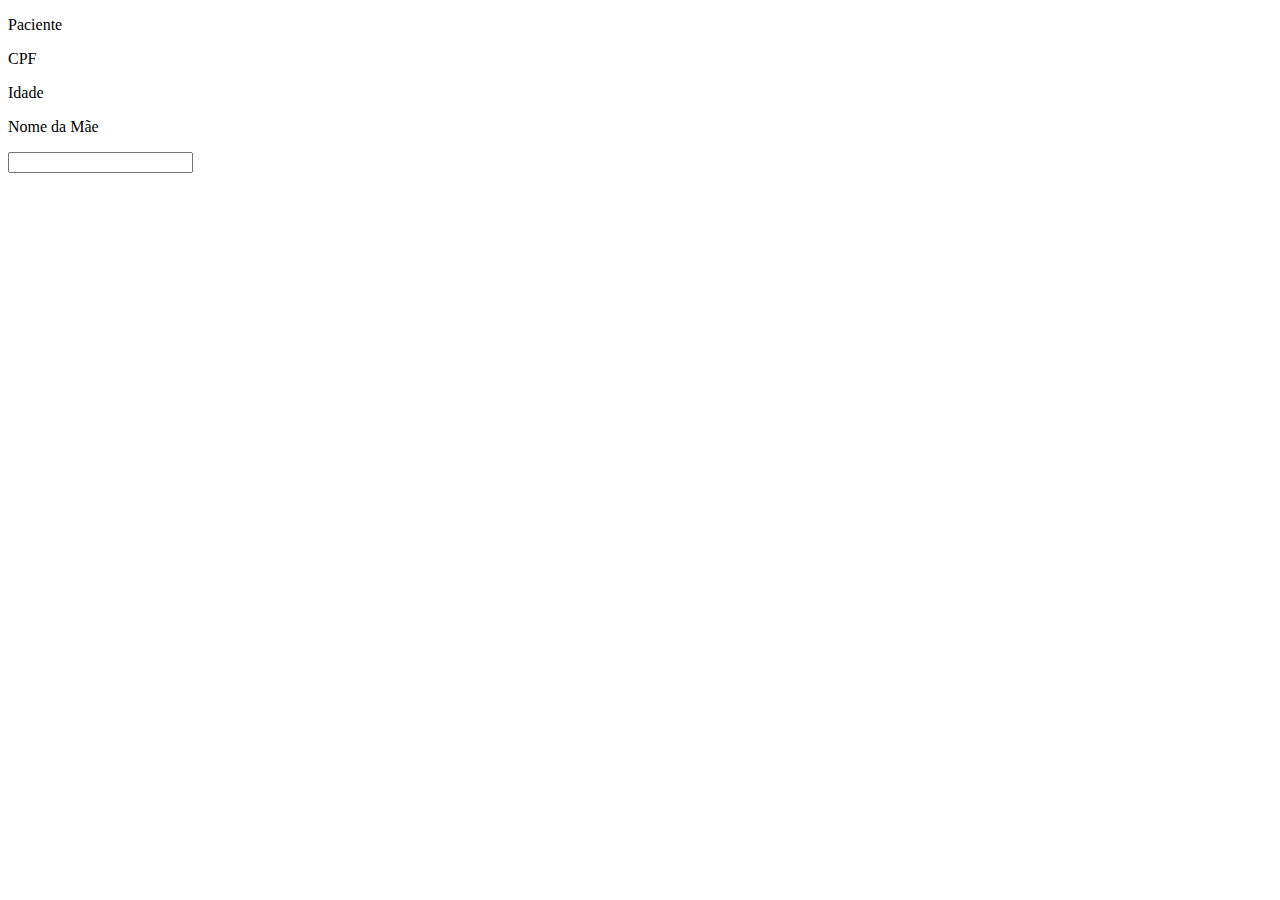
==== pages/new-consult.html @ ae6d2f7b "Primeiro commit contendo algumas páginas do front-end." ====
<!DOCTYPE html>
<html lang="en">
<head>
    <meta charset="UTF-8">
    <meta name="viewport" content="width=device-width, initial-scale=1.0">
    <title>Nova Consulta</title>
</head>
<body>
    <section>
        <div>
            <p>Paciente</p>
            <p>CPF</p>
            <p>Idade</p>
            <p>Nome da Mãe</p>
        </div>
        <div>
            <form action="">
                <label for=""></label>
                <input type="text">
            </form>
        </div>
    </section>
</body>
</html>
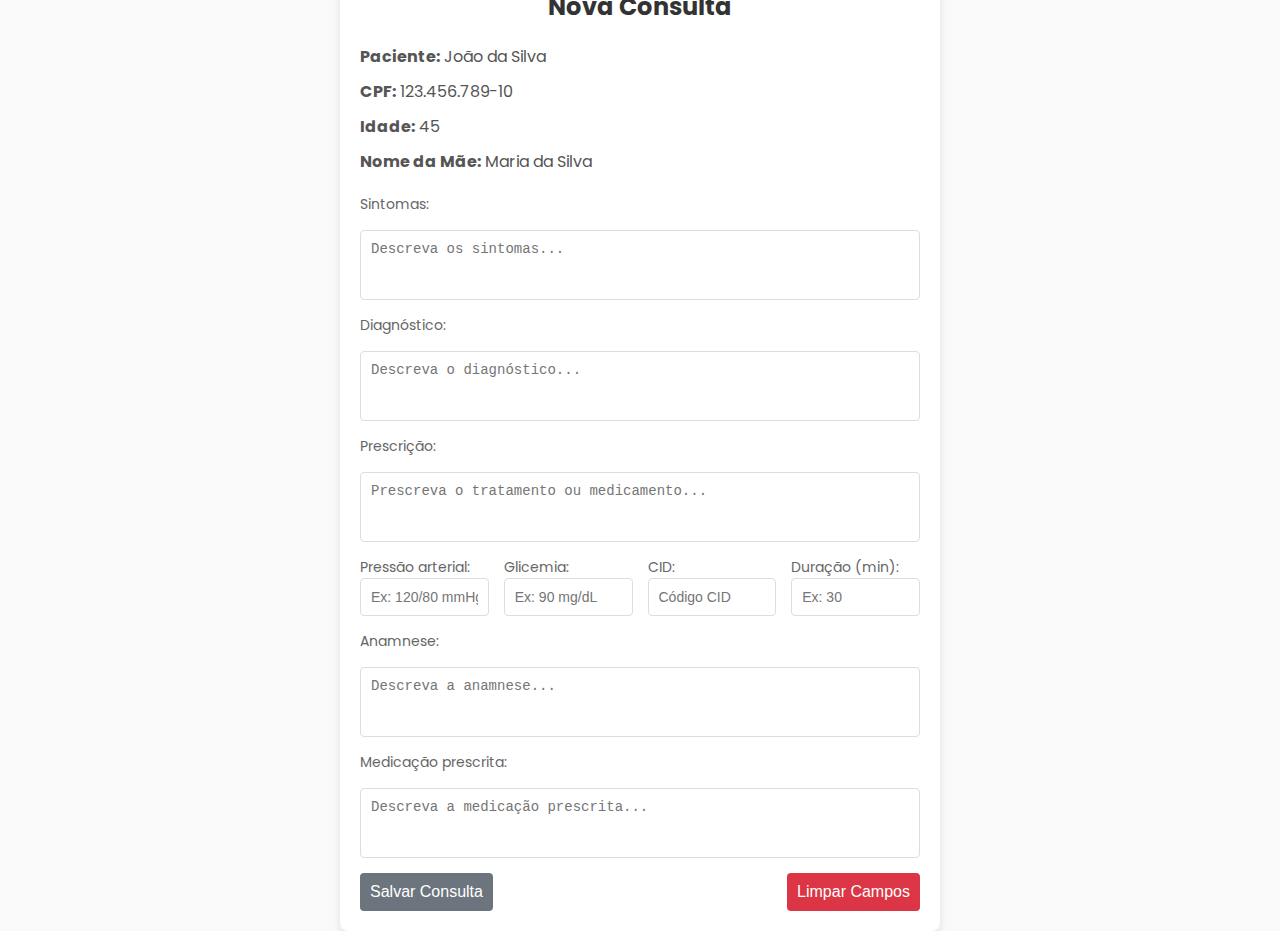
==== commit d0a08bd0: "teste" ====
--- a/pages/new-consult.html
+++ b/pages/new-consult.html
@@ -4,21 +4,64 @@
     <meta charset="UTF-8">
     <meta name="viewport" content="width=device-width, initial-scale=1.0">
     <title>Nova Consulta</title>
+    <link rel="stylesheet" href="../styles/new-consult.css">
 </head>
 <body>
-    <section>
-        <div>
-            <p>Paciente</p>
-            <p>CPF</p>
-            <p>Idade</p>
-            <p>Nome da Mãe</p>
-        </div>
-        <div>
-            <form action="">
-                <label for=""></label>
-                <input type="text">
+    <div class="container">
+        <h2>Nova Consulta</h2>
+
+        <section class="patient-info">
+            <div class="info">
+                <p><strong>Paciente:</strong> João da Silva</p>
+                <p><strong>CPF:</strong> 123.456.789-10</p>
+                <p><strong>Idade:</strong> 45</p>
+                <p><strong>Nome da Mãe:</strong> Maria da Silva</p>
+            </div>
+        </section>
+
+        <section class="consult-form">
+            <form action="" id="consult-form">
+                <label for="symptoms">Sintomas:</label>
+                <textarea id="symptoms" name="symptoms" rows="3" placeholder="Descreva os sintomas..." required></textarea>
+
+                <label for="diagnosis">Diagnóstico:</label>
+                <textarea id="diagnosis" name="diagnosis" rows="3" placeholder="Descreva o diagnóstico..." required></textarea>
+
+                <label for="prescription">Prescrição:</label>
+                <textarea id="prescription" name="prescription" rows="3" placeholder="Prescreva o tratamento ou medicamento..." required></textarea>
+
+                <!-- Novo layout com campos pequenos organizados em uma linha -->
+                <div class="form-row">
+                    <div class="form-group">
+                        <label for="pressure">Pressão arterial:</label>
+                        <input type="text" id="pressure" name="pressure" placeholder="Ex: 120/80 mmHg" required>
+                    </div>
+                    <div class="form-group">
+                        <label for="glucose">Glicemia:</label>
+                        <input type="text" id="glucose" name="glucose" placeholder="Ex: 90 mg/dL" required>
+                    </div>
+                    <div class="form-group">
+                        <label for="cid">CID:</label>
+                        <input type="text" id="cid" name="cid" placeholder="Código CID" required>
+                    </div>
+                    <div class="form-group">
+                        <label for="consult-time">Duração (min):</label>
+                        <input type="number" id="consult-time" name="consult-time" placeholder="Ex: 30" required>
+                    </div>
+                </div>
+
+                <label for="anamnesis">Anamnese:</label>
+                <textarea id="anamnesis" name="anamnesis" rows="3" placeholder="Descreva a anamnese..." required></textarea>
+
+                <label for="medication">Medicação prescrita:</label>
+                <textarea id="medication" name="medication" rows="3" placeholder="Descreva a medicação prescrita..." required></textarea>
+
+                <div class="buttons">
+                    <button type="submit" class="button-access">Salvar Consulta</button>
+                    <button type="reset" class="button-clear">Limpar Campos</button>
+                </div>
             </form>
-        </div>
-    </section>
+        </section>
+    </div>
 </body>
-</html>+</html>
--- a/styles/new-consult.css
+++ b/styles/new-consult.css
@@ -0,0 +1,132 @@
+@import url('https://fonts.googleapis.com/css2?family=Poppins:wght@300;400;500;700&display=swap');
+
+* {
+    padding: 0;
+    margin: 0;
+    box-sizing: border-box;
+}
+
+html {
+    font-family: "Poppins", sans-serif;
+    font-size: 16px;
+}
+
+body {
+    background-color: #f9f9f9;
+    display: flex;
+    justify-content: center;
+    align-items: center;
+    height: 100vh;
+    margin: 0;
+}
+
+.container {
+    background-color: #fff;
+    padding: 20px;
+    border-radius: 8px;
+    box-shadow: 0 4px 8px rgba(0, 0, 0, 0.1);
+    width: 100%;
+    max-width: 600px;
+}
+
+h2 {
+    color: #333;
+    font-size: 24px;
+    margin-bottom: 20px;
+    text-align: center;
+}
+
+.patient-info {
+    margin-bottom: 20px;
+}
+
+.info p {
+    font-size: 16px;
+    color: #555;
+    margin-bottom: 10px;
+}
+
+.consult-form form {
+    display: flex;
+    flex-direction: column;
+    gap: 15px;
+}
+
+label {
+    font-size: 14px;
+    color: #666;
+}
+
+textarea, input {
+    padding: 10px;
+    border-radius: 4px;
+    border: 1px solid #ddd;
+    font-size: 14px;
+    width: 100%;
+}
+
+/* Novo layout com os campos pequenos em linha */
+.form-row {
+    display: flex;
+    justify-content: space-between;
+    gap: 15px;
+}
+
+.form-group {
+    display: flex;
+    flex-direction: column;
+    width: 100%;
+}
+
+textarea {
+    resize: none;
+}
+
+/* Botões */
+.buttons {
+    display: flex;
+    justify-content: space-between;
+}
+
+button {
+    padding: 10px;
+    border-radius: 4px;
+    border: none;
+    background-color: #6c757d;
+    color: white;
+    font-size: 16px;
+    cursor: pointer;
+    transition: background-color 0.3s ease;
+}
+
+button:hover {
+    background-color: #5a6268;
+}
+
+.button-clear {
+    background-color: #dc3545;
+}
+
+.button-clear:hover {
+    background-color: #c82333;
+}
+
+@media (max-width: 768px) {
+    .container {
+        padding: 15px;
+        width: 90%;
+    }
+
+    h2 {
+        font-size: 20px;
+    }
+
+    .info p, label, textarea, input {
+        font-size: 14px;
+    }
+
+    .form-row {
+        flex-direction: column;
+        gap: 10px;
+    }
+}
